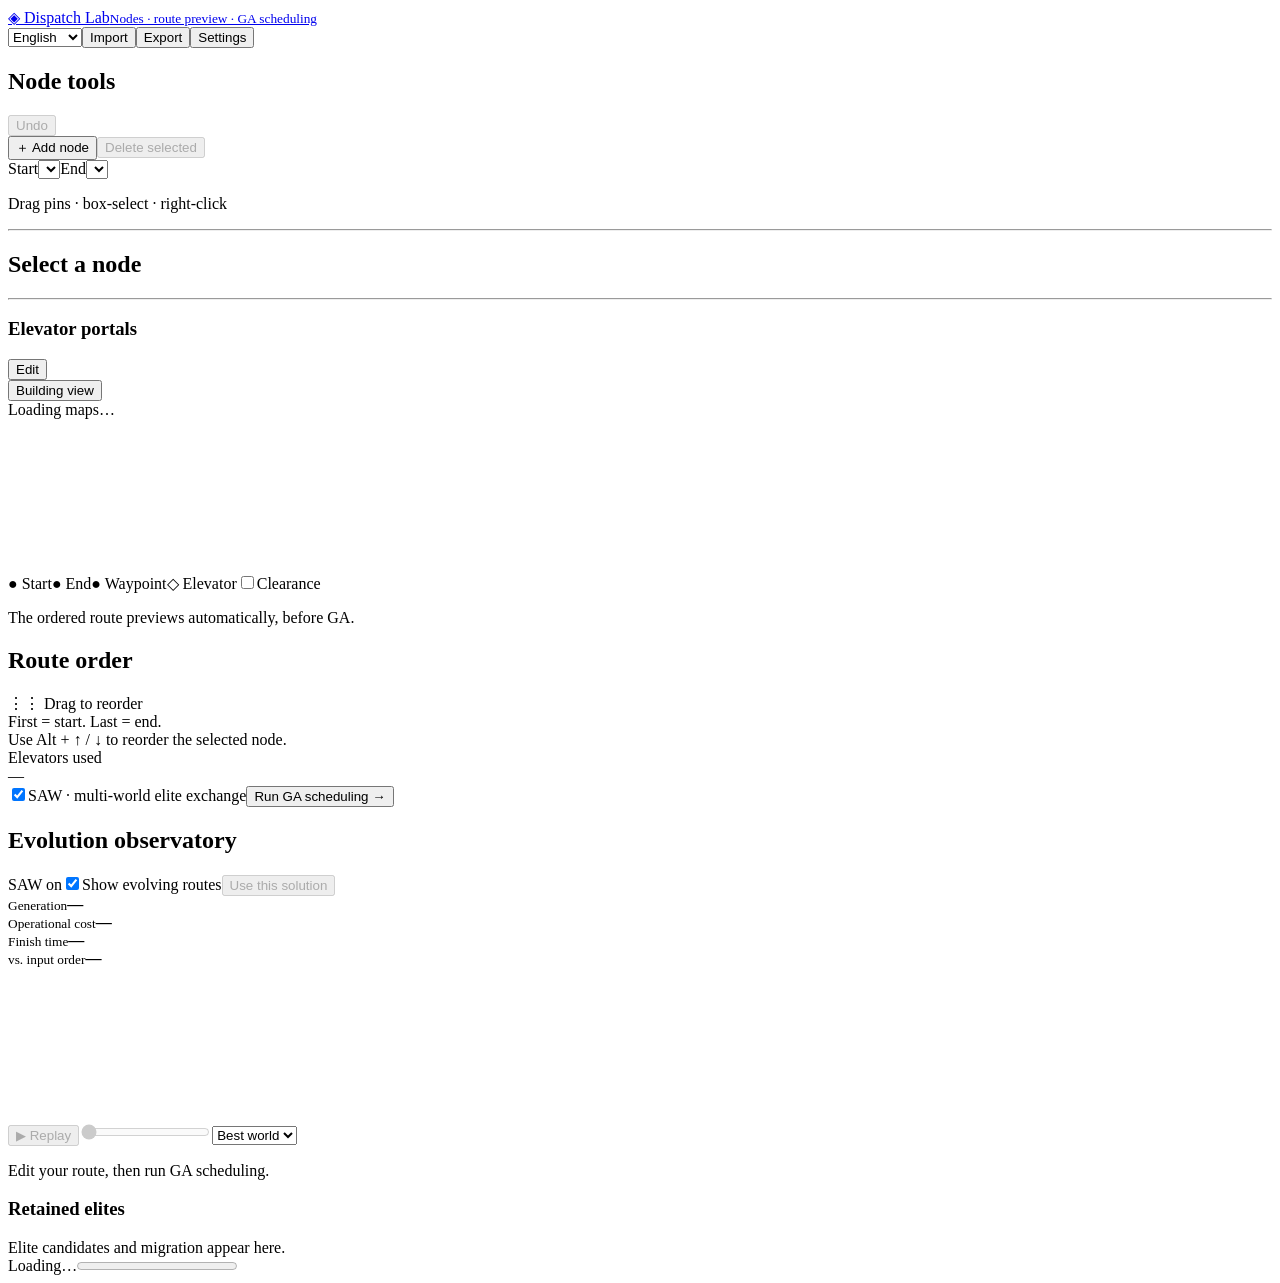
==== web/editor.html @ 7fbd678d "Implement direct route editor, paired elevator preflight and English/Chinese UI Include the previous" ====
<!DOCTYPE html>

<html lang="en">
<head><meta charset="utf-8"/><meta content="width=device-width, initial-scale=1" name="viewport"/><title>Dispatch Lab · Route Editor</title><link href="/studio.css" rel="stylesheet"/><link href="/editor.css" rel="stylesheet"/><script defer="" src="/messages.js"></script><script defer="" src="/i18n.js"></script><script defer="" src="/editor.js"></script><script defer="" src="/portal-editor.js"></script></head>
<body>
<header class="header"><a class="brand" href="/">◈ <span>Dispatch Lab<small data-i18n="brand.tagline">Nodes · route preview · GA scheduling</small></span></a><div class="header-actions"><select aria-label="Interface language" data-i18n-aria-label="language.label" id="languageSelect"><option value="en">English</option><option value="zh-Hant">繁體中文</option></select><button data-i18n="common.import" id="importBtn">Import</button><button data-i18n="common.export" id="exportBtn">Export</button><button data-i18n="common.settings" id="settingsBtn">Settings</button></div></header>
<main class="editor-workspace">
<aside class="panel editor-left"><div class="panel-title"><h2 data-i18n="tools.title">Node tools</h2><button data-i18n="common.undo" disabled="" id="undoBtn" title="Ctrl / ⌘ Z">Undo</button></div><div class="tool-pair"><button aria-pressed="false" class="soft" data-i18n="tools.add" id="addBtn">＋ Add node</button><button data-i18n="tools.delete" disabled="" id="deleteBtn">Delete selected</button></div><div class="field-pair endpoints"><label class="field"><span data-i18n="role.start">Start</span><select aria-label="Choose start node" data-i18n-aria-label="aria.start" id="startSelect"></select></label><label class="field"><span data-i18n="role.end">End</span><select aria-label="Choose end node" data-i18n-aria-label="aria.end" id="endSelect"></select></label></div><p class="hint" data-i18n="tools.hint" id="selectionHint">Drag pins · box-select · right-click</p><hr/><div class="panel-title"><h2 data-i18n="node.select" id="selectedTitle">Select a node</h2><span class="role-badge" id="roleBadge"></span></div><form autocomplete="off" hidden="" id="nodeForm"><label class="field"><span data-i18n="field.name">Name</span><input id="nodeName" maxlength="40" required=""/></label><details id="coordinateDetails"><summary data-i18n="field.coordinates" id="coordinateSummary">Location &amp; coordinates</summary><div class="field-pair"><label class="field">X<input id="nodeX" max="511" min="0" required="" step="1" type="number"/></label><label class="field">Y<input id="nodeY" max="511" min="0" required="" step="1" type="number"/></label></div><label class="field"><span data-i18n="field.floor">Floor</span><select id="nodeFloor"></select></label></details><section id="orderFields"><label class="field"><span data-i18n="field.importance">Importance</span><output id="importanceValue">5</output><input id="importance" max="10" min="0" step="1" type="range"/></label><div class="field-pair"><label class="field"><span data-i18n="field.waited">Already waited · min</span><input id="waited" max="1440" min="0" required="" step="any" type="number"/></label><label class="field" data-i18n-title="tip.patience" title="Total waiting window since order creation, not remaining time."><span data-i18n="field.patience">Patience · min</span><input id="patience" max="1440" min="0.016666666666666666" required="" step="any" type="number"/></label></div><details id="orderAdvanced"><summary data-i18n="field.more">More conditions</summary><label class="field"><span data-i18n="field.risk_range">Loss risk · 0–1</span><input id="risk" max="1" min="0" required="" step="any" type="number"/></label><div class="field-pair"><label class="field"><span data-i18n="field.speed">Speed · m/s</span><input id="speed" max="3" min="0.05" required="" step="any" type="number"/></label><label class="field"><span data-i18n="field.service">Service · s</span><input id="service" max="3600" min="0" required="" step="any" type="number"/></label></div><label class="field" data-i18n-title="tip.forbidden" title="1-based positions among delivery waypoints only."><span data-i18n="field.forbidden">Forbidden positions</span><input data-i18n-placeholder="placeholder.positions" id="forbidden" placeholder="e.g. 1, 2"/></label></details></section><p class="hint" data-i18n="node.endpoint_note" hidden="" id="endpointNote">Endpoints are fixed and carry no order weight.</p></form><hr/><div class="portal-sidebar"><div class="panel-title"><h3 data-i18n="portal.title">Elevator portals</h3><button id="managePortalsBtn" data-i18n="common.edit">Edit</button></div><div id="portalSummary"></div></div></aside>
<section class="panel map-panel editor-map"><div class="map-tools"><div class="tabs" id="floorTabs"></div><button aria-pressed="false" data-i18n="view.structure" id="structureBtn">Building view</button></div><div class="preview-bar"><span data-i18n="view.loading" id="previewLabel" role="status">Loading maps…</span><span id="previewMetric"></span></div><div class="placement-bar" id="placementBar" hidden><span id="placementLabel"></span><button id="cancelPortalPick" data-i18n="portal.cancel_pick">Cancel placement</button></div><div id="preflightPanel" class="preflight" hidden role="alert"><strong data-i18n="validation.title">Fix before planning</strong><div id="preflightIssues"></div><button id="fixPortalsBtn" data-i18n="portal.manage">Manage elevators</button></div><canvas aria-label="Route map. Drag pins or box-select. Right-click to add or delete. Delete removes selected nodes." data-i18n-aria-label="aria.map" id="mapCanvas" tabindex="0"></canvas><div class="map-legend"><span class="start-legend" data-i18n="legend.start">● Start</span><span class="end-legend" data-i18n="legend.end">● End</span><span data-i18n="legend.middle">● Waypoint</span><span data-i18n="legend.elevator">◇ Elevator</span><label><input id="clearanceToggle" type="checkbox"/><span data-i18n="legend.clearance">Clearance</span></label></div><p class="map-note" data-i18n="preview.hint" id="mapHint">The ordered route previews automatically, before GA.</p></section>
<aside class="panel editor-right"><div class="panel-title"><h2><span data-i18n="route.title">Route order</span><span class="muted" id="nodeCount"></span></h2><span class="muted" data-i18n="route.reorder">⋮⋮ Drag to reorder</span></div><div aria-label="Draggable route order" data-i18n-aria-label="aria.order" id="routeList" role="list"></div><div class="route-help"><span data-i18n="route.first_last">First = start. Last = end.</span><br/><span data-i18n="route.keyboard">Use Alt + ↑ / ↓ to reorder the selected node.</span></div><div class="route-summary"><span data-i18n="route.used_elevators">Elevators used</span><div id="previewElevators">—</div></div><div class="ga-actions"><label class="saw-switch"><input checked="" id="sawToggle" type="checkbox"/><span data-i18n="ga.sower">SAW · multi-world elite exchange</span></label><button class="primary" data-i18n="ga.plan" id="planBtn">Run GA scheduling →</button><button data-i18n="ga.cancel" hidden="" id="cancelBtn">Stop</button></div></aside>
<section class="panel observatory"><div class="observatory-title"><h2 data-i18n="observatory.title">Evolution observatory</h2><span class="badge" data-i18n="ga.saw_on" id="sawStatus">SAW on</span><label><input checked="" id="evolutionToggle" type="checkbox"/><span data-i18n="ga.show_evolution">Show evolving routes</span></label><button data-i18n="ga.adopt" disabled="" id="applyBestBtn">Use this solution</button></div><div class="metrics"><div><small data-i18n="ga.generation">Generation</small><strong id="iteration">—</strong></div><div><small data-i18n="ga.loss">Operational cost</small><strong id="loss">—</strong></div><div><small data-i18n="ga.duration">Finish time</small><strong id="duration">—</strong></div><div><small data-i18n="ga.improvement">vs. input order</small><strong id="improvement">—</strong></div></div><div class="evolution-body"><div class="evolution-chart"><canvas aria-label="Best cost per generation and world" data-i18n-aria-label="aria.chart" id="lossChart"></canvas><div class="replay-tools"><button data-i18n="ga.replay" disabled="" id="playBtn">▶ Replay</button><input aria-label="Generation" data-i18n-aria-label="aria.generation" disabled="" id="generation" max="0" min="0" type="range" value="0"/><select aria-label="Evolution world" data-i18n-aria-label="aria.world" id="worldSelect"><option data-i18n="ga.best_world" value="best">Best world</option></select></div><p class="hint" data-i18n="ga.ready_hint" id="generationLabel">Edit your route, then run GA scheduling.</p></div><div class="elite-panel"><div class="panel-title"><h3 data-i18n="ga.elites">Retained elites</h3><span class="muted" id="eliteChange"></span></div><div class="elite-list" data-i18n="ga.empty_elites" id="elites">Elite candidates and migration appear here.</div><div class="hint" id="migrationInfo"></div></div></div></section>
<section class="panel calculations" hidden="" id="calculationPanel"><details id="weightPanel"><summary data-i18n="math.results">Weights &amp; results</summary><div class="tabs math-tabs"><button class="active" data-i18n="math.w" data-matrix="weight_matrix">W · Priority</button><button data-i18n="math.d" data-matrix="distance_matrix">D · Distance</button><button data-i18n="math.t" data-matrix="time_matrix">T · Time</button></div><div class="table-wrap" id="matrixTable"></div><div class="edge-detail" id="edgeDetail"></div><details id="formulaDetails"><summary data-i18n="math.explain">Formulas &amp; actual values</summary><div id="formulaList"></div><div class="table-wrap" id="weightDetails"></div><div id="lossDetails"></div><p class="hint" data-i18n="math.note">GA reorders only waypoints; endpoints stay fixed. Priority weights never change obstacle rules.</p></details><button data-i18n="math.export" id="exportResultBtn">Export full result</button></details></section>
</main>
<footer class="editor-status"><span aria-live="polite" data-i18n="common.loading" id="status" role="status">Loading…</span><progress id="progress" max="100" value="0"></progress></footer>
<div class="context-menu" hidden="" id="contextMenu" role="menu"><button data-i18n="context.add" id="contextAdd" role="menuitem">＋ Add node here</button><button data-i18n="context.delete" id="contextDelete" role="menuitem">Delete selected nodes</button><button data-i18n="context.start" id="contextStart" role="menuitem">Set as start</button><button data-i18n="context.end" id="contextEnd" role="menuitem">Set as end</button></div>
<input accept="application/json,.json" hidden="" id="importFile" type="file"/><input accept="image/png,image/jpeg,image/bmp,.pgm" hidden="" id="floorUpload" type="file" multiple=""/>
<dialog id="settingsDialog"><div class="dialog-title"><h2 data-i18n="settings.title">Scene settings</h2><select id="dialogLanguageSelect" data-i18n-aria-label="language.label" aria-label="Interface language"><option value="en">English</option><option value="zh-Hant">繁體中文</option></select><button aria-label="Close" data-i18n-aria-label="common.close" id="closeSettings">✕</button></div><details open=""><summary data-i18n="settings.maps">Floors &amp; elevators</summary><div id="floorSettings"></div><button data-i18n="settings.add_floor" id="addFloorBtn">＋ Upload floor</button><p class="hint" data-i18n="portal.help">Pair two endpoints of the same elevator.</p><div id="draftIssues" class="hint" role="status"></div><div id="portalSettings"></div><button data-i18n="settings.add_portal" id="addPortalBtn">＋ Elevator link</button></details><details><summary data-i18n="settings.scoring">Scoring preferences</summary><div class="settings-grid" id="coefficientSettings"></div><div class="settings-grid" id="objectiveSettings"></div></details><details><summary data-i18n="settings.engine">Robot &amp; GA settings</summary><div class="settings-grid" id="engineSettings"></div></details><div class="dialog-footer"><span class="hint" data-i18n="portal.draft_note">Incomplete links can be saved as drafts; planning stays blocked.</span><button class="primary" data-i18n="common.apply" id="applySettingsBtn">Apply</button></div></dialog>
</body></html>
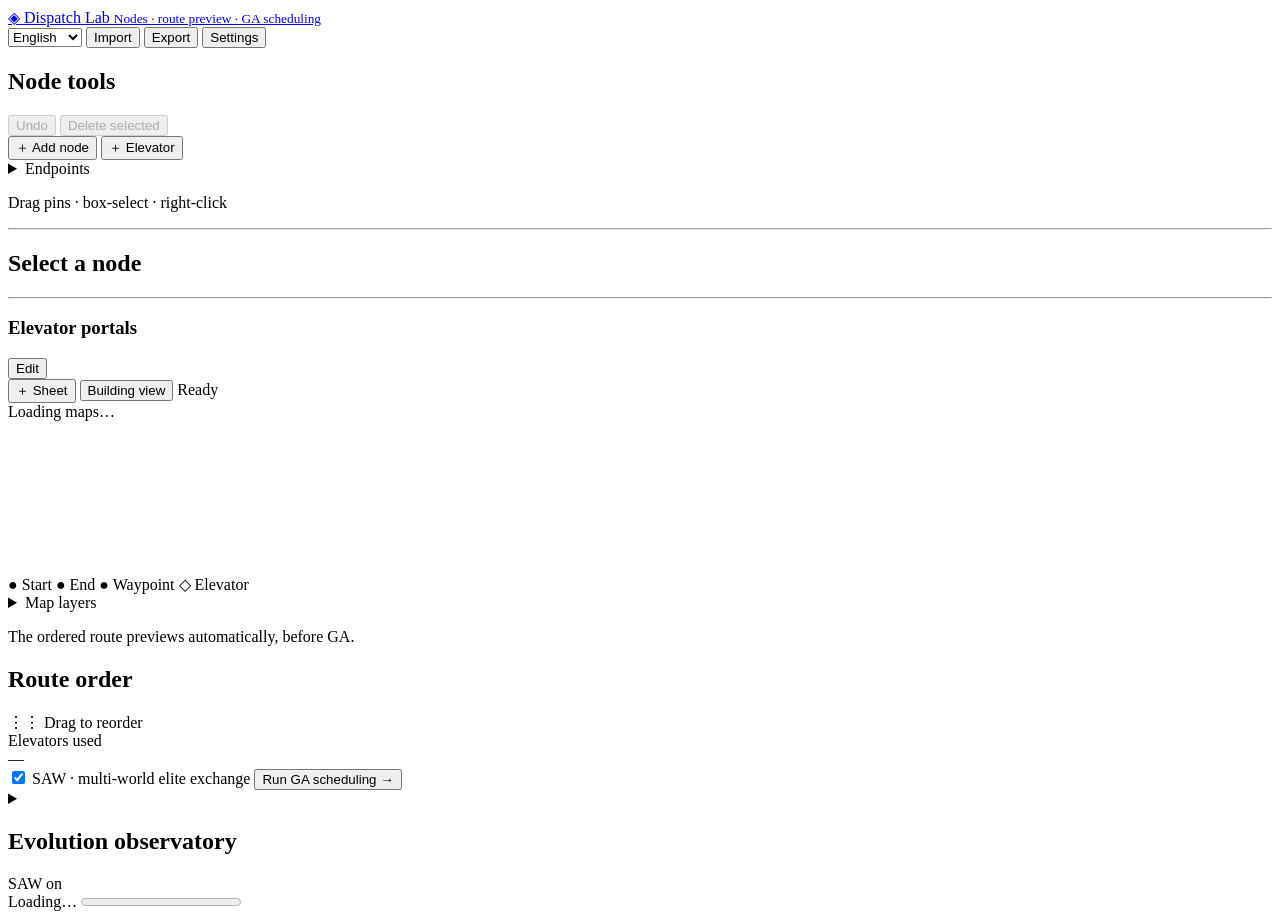
==== commit ccc2ecab: "Build Sheet-first workspace with draggable elevator channels and clear action states Prepare the rev" ====
--- a/web/editor.html
+++ b/web/editor.html
@@ -1,18 +1,619 @@
 <!DOCTYPE html>
-
 <html lang="en">
-<head><meta charset="utf-8"/><meta content="width=device-width, initial-scale=1" name="viewport"/><title>Dispatch Lab · Route Editor</title><link href="/studio.css" rel="stylesheet"/><link href="/editor.css" rel="stylesheet"/><script defer="" src="/messages.js"></script><script defer="" src="/i18n.js"></script><script defer="" src="/editor.js"></script><script defer="" src="/portal-editor.js"></script></head>
-<body>
-<header class="header"><a class="brand" href="/">◈ <span>Dispatch Lab<small data-i18n="brand.tagline">Nodes · route preview · GA scheduling</small></span></a><div class="header-actions"><select aria-label="Interface language" data-i18n-aria-label="language.label" id="languageSelect"><option value="en">English</option><option value="zh-Hant">繁體中文</option></select><button data-i18n="common.import" id="importBtn">Import</button><button data-i18n="common.export" id="exportBtn">Export</button><button data-i18n="common.settings" id="settingsBtn">Settings</button></div></header>
-<main class="editor-workspace">
-<aside class="panel editor-left"><div class="panel-title"><h2 data-i18n="tools.title">Node tools</h2><button data-i18n="common.undo" disabled="" id="undoBtn" title="Ctrl / ⌘ Z">Undo</button></div><div class="tool-pair"><button aria-pressed="false" class="soft" data-i18n="tools.add" id="addBtn">＋ Add node</button><button data-i18n="tools.delete" disabled="" id="deleteBtn">Delete selected</button></div><div class="field-pair endpoints"><label class="field"><span data-i18n="role.start">Start</span><select aria-label="Choose start node" data-i18n-aria-label="aria.start" id="startSelect"></select></label><label class="field"><span data-i18n="role.end">End</span><select aria-label="Choose end node" data-i18n-aria-label="aria.end" id="endSelect"></select></label></div><p class="hint" data-i18n="tools.hint" id="selectionHint">Drag pins · box-select · right-click</p><hr/><div class="panel-title"><h2 data-i18n="node.select" id="selectedTitle">Select a node</h2><span class="role-badge" id="roleBadge"></span></div><form autocomplete="off" hidden="" id="nodeForm"><label class="field"><span data-i18n="field.name">Name</span><input id="nodeName" maxlength="40" required=""/></label><details id="coordinateDetails"><summary data-i18n="field.coordinates" id="coordinateSummary">Location &amp; coordinates</summary><div class="field-pair"><label class="field">X<input id="nodeX" max="511" min="0" required="" step="1" type="number"/></label><label class="field">Y<input id="nodeY" max="511" min="0" required="" step="1" type="number"/></label></div><label class="field"><span data-i18n="field.floor">Floor</span><select id="nodeFloor"></select></label></details><section id="orderFields"><label class="field"><span data-i18n="field.importance">Importance</span><output id="importanceValue">5</output><input id="importance" max="10" min="0" step="1" type="range"/></label><div class="field-pair"><label class="field"><span data-i18n="field.waited">Already waited · min</span><input id="waited" max="1440" min="0" required="" step="any" type="number"/></label><label class="field" data-i18n-title="tip.patience" title="Total waiting window since order creation, not remaining time."><span data-i18n="field.patience">Patience · min</span><input id="patience" max="1440" min="0.016666666666666666" required="" step="any" type="number"/></label></div><details id="orderAdvanced"><summary data-i18n="field.more">More conditions</summary><label class="field"><span data-i18n="field.risk_range">Loss risk · 0–1</span><input id="risk" max="1" min="0" required="" step="any" type="number"/></label><div class="field-pair"><label class="field"><span data-i18n="field.speed">Speed · m/s</span><input id="speed" max="3" min="0.05" required="" step="any" type="number"/></label><label class="field"><span data-i18n="field.service">Service · s</span><input id="service" max="3600" min="0" required="" step="any" type="number"/></label></div><label class="field" data-i18n-title="tip.forbidden" title="1-based positions among delivery waypoints only."><span data-i18n="field.forbidden">Forbidden positions</span><input data-i18n-placeholder="placeholder.positions" id="forbidden" placeholder="e.g. 1, 2"/></label></details></section><p class="hint" data-i18n="node.endpoint_note" hidden="" id="endpointNote">Endpoints are fixed and carry no order weight.</p></form><hr/><div class="portal-sidebar"><div class="panel-title"><h3 data-i18n="portal.title">Elevator portals</h3><button id="managePortalsBtn" data-i18n="common.edit">Edit</button></div><div id="portalSummary"></div></div></aside>
-<section class="panel map-panel editor-map"><div class="map-tools"><div class="tabs" id="floorTabs"></div><button aria-pressed="false" data-i18n="view.structure" id="structureBtn">Building view</button></div><div class="preview-bar"><span data-i18n="view.loading" id="previewLabel" role="status">Loading maps…</span><span id="previewMetric"></span></div><div class="placement-bar" id="placementBar" hidden><span id="placementLabel"></span><button id="cancelPortalPick" data-i18n="portal.cancel_pick">Cancel placement</button></div><div id="preflightPanel" class="preflight" hidden role="alert"><strong data-i18n="validation.title">Fix before planning</strong><div id="preflightIssues"></div><button id="fixPortalsBtn" data-i18n="portal.manage">Manage elevators</button></div><canvas aria-label="Route map. Drag pins or box-select. Right-click to add or delete. Delete removes selected nodes." data-i18n-aria-label="aria.map" id="mapCanvas" tabindex="0"></canvas><div class="map-legend"><span class="start-legend" data-i18n="legend.start">● Start</span><span class="end-legend" data-i18n="legend.end">● End</span><span data-i18n="legend.middle">● Waypoint</span><span data-i18n="legend.elevator">◇ Elevator</span><label><input id="clearanceToggle" type="checkbox"/><span data-i18n="legend.clearance">Clearance</span></label></div><p class="map-note" data-i18n="preview.hint" id="mapHint">The ordered route previews automatically, before GA.</p></section>
-<aside class="panel editor-right"><div class="panel-title"><h2><span data-i18n="route.title">Route order</span><span class="muted" id="nodeCount"></span></h2><span class="muted" data-i18n="route.reorder">⋮⋮ Drag to reorder</span></div><div aria-label="Draggable route order" data-i18n-aria-label="aria.order" id="routeList" role="list"></div><div class="route-help"><span data-i18n="route.first_last">First = start. Last = end.</span><br/><span data-i18n="route.keyboard">Use Alt + ↑ / ↓ to reorder the selected node.</span></div><div class="route-summary"><span data-i18n="route.used_elevators">Elevators used</span><div id="previewElevators">—</div></div><div class="ga-actions"><label class="saw-switch"><input checked="" id="sawToggle" type="checkbox"/><span data-i18n="ga.sower">SAW · multi-world elite exchange</span></label><button class="primary" data-i18n="ga.plan" id="planBtn">Run GA scheduling →</button><button data-i18n="ga.cancel" hidden="" id="cancelBtn">Stop</button></div></aside>
-<section class="panel observatory"><div class="observatory-title"><h2 data-i18n="observatory.title">Evolution observatory</h2><span class="badge" data-i18n="ga.saw_on" id="sawStatus">SAW on</span><label><input checked="" id="evolutionToggle" type="checkbox"/><span data-i18n="ga.show_evolution">Show evolving routes</span></label><button data-i18n="ga.adopt" disabled="" id="applyBestBtn">Use this solution</button></div><div class="metrics"><div><small data-i18n="ga.generation">Generation</small><strong id="iteration">—</strong></div><div><small data-i18n="ga.loss">Operational cost</small><strong id="loss">—</strong></div><div><small data-i18n="ga.duration">Finish time</small><strong id="duration">—</strong></div><div><small data-i18n="ga.improvement">vs. input order</small><strong id="improvement">—</strong></div></div><div class="evolution-body"><div class="evolution-chart"><canvas aria-label="Best cost per generation and world" data-i18n-aria-label="aria.chart" id="lossChart"></canvas><div class="replay-tools"><button data-i18n="ga.replay" disabled="" id="playBtn">▶ Replay</button><input aria-label="Generation" data-i18n-aria-label="aria.generation" disabled="" id="generation" max="0" min="0" type="range" value="0"/><select aria-label="Evolution world" data-i18n-aria-label="aria.world" id="worldSelect"><option data-i18n="ga.best_world" value="best">Best world</option></select></div><p class="hint" data-i18n="ga.ready_hint" id="generationLabel">Edit your route, then run GA scheduling.</p></div><div class="elite-panel"><div class="panel-title"><h3 data-i18n="ga.elites">Retained elites</h3><span class="muted" id="eliteChange"></span></div><div class="elite-list" data-i18n="ga.empty_elites" id="elites">Elite candidates and migration appear here.</div><div class="hint" id="migrationInfo"></div></div></div></section>
-<section class="panel calculations" hidden="" id="calculationPanel"><details id="weightPanel"><summary data-i18n="math.results">Weights &amp; results</summary><div class="tabs math-tabs"><button class="active" data-i18n="math.w" data-matrix="weight_matrix">W · Priority</button><button data-i18n="math.d" data-matrix="distance_matrix">D · Distance</button><button data-i18n="math.t" data-matrix="time_matrix">T · Time</button></div><div class="table-wrap" id="matrixTable"></div><div class="edge-detail" id="edgeDetail"></div><details id="formulaDetails"><summary data-i18n="math.explain">Formulas &amp; actual values</summary><div id="formulaList"></div><div class="table-wrap" id="weightDetails"></div><div id="lossDetails"></div><p class="hint" data-i18n="math.note">GA reorders only waypoints; endpoints stay fixed. Priority weights never change obstacle rules.</p></details><button data-i18n="math.export" id="exportResultBtn">Export full result</button></details></section>
-</main>
-<footer class="editor-status"><span aria-live="polite" data-i18n="common.loading" id="status" role="status">Loading…</span><progress id="progress" max="100" value="0"></progress></footer>
-<div class="context-menu" hidden="" id="contextMenu" role="menu"><button data-i18n="context.add" id="contextAdd" role="menuitem">＋ Add node here</button><button data-i18n="context.delete" id="contextDelete" role="menuitem">Delete selected nodes</button><button data-i18n="context.start" id="contextStart" role="menuitem">Set as start</button><button data-i18n="context.end" id="contextEnd" role="menuitem">Set as end</button></div>
-<input accept="application/json,.json" hidden="" id="importFile" type="file"/><input accept="image/png,image/jpeg,image/bmp,.pgm" hidden="" id="floorUpload" type="file" multiple=""/>
-<dialog id="settingsDialog"><div class="dialog-title"><h2 data-i18n="settings.title">Scene settings</h2><select id="dialogLanguageSelect" data-i18n-aria-label="language.label" aria-label="Interface language"><option value="en">English</option><option value="zh-Hant">繁體中文</option></select><button aria-label="Close" data-i18n-aria-label="common.close" id="closeSettings">✕</button></div><details open=""><summary data-i18n="settings.maps">Floors &amp; elevators</summary><div id="floorSettings"></div><button data-i18n="settings.add_floor" id="addFloorBtn">＋ Upload floor</button><p class="hint" data-i18n="portal.help">Pair two endpoints of the same elevator.</p><div id="draftIssues" class="hint" role="status"></div><div id="portalSettings"></div><button data-i18n="settings.add_portal" id="addPortalBtn">＋ Elevator link</button></details><details><summary data-i18n="settings.scoring">Scoring preferences</summary><div class="settings-grid" id="coefficientSettings"></div><div class="settings-grid" id="objectiveSettings"></div></details><details><summary data-i18n="settings.engine">Robot &amp; GA settings</summary><div class="settings-grid" id="engineSettings"></div></details><div class="dialog-footer"><span class="hint" data-i18n="portal.draft_note">Incomplete links can be saved as drafts; planning stays blocked.</span><button class="primary" data-i18n="common.apply" id="applySettingsBtn">Apply</button></div></dialog>
-</body></html>
+ <head>
+  <meta charset="utf-8"/>
+  <meta content="width=device-width, initial-scale=1" name="viewport"/>
+  <title>
+   Dispatch Lab · Route Editor
+  </title>
+  <link href="/studio.css" rel="stylesheet"/>
+  <link href="/editor.css" rel="stylesheet"/>
+  <script defer="" src="/messages.js">
+  </script>
+  <script defer="" src="/i18n.js">
+  </script>
+  <script defer="" src="/editor.js">
+  </script>
+  <script defer="" src="/portal-editor.js">
+  </script>
+  <link href="/map-import.css" rel="stylesheet"/>
+  <script defer="" src="/map-import.js">
+  </script>
+  <link href="/sheet-workbench.css" rel="stylesheet"/>
+  <script defer="" src="/sheet-workbench.js">
+  </script>
+ </head>
+ <body>
+  <header class="header">
+   <a class="brand" href="/">
+    ◈
+    <span>
+     Dispatch Lab
+     <small data-i18n="brand.tagline">
+      Nodes · route preview · GA scheduling
+     </small>
+    </span>
+   </a>
+   <div class="header-actions">
+    <select aria-label="Interface language" data-i18n-aria-label="language.label" id="languageSelect">
+     <option value="en">
+      English
+     </option>
+     <option value="zh-Hant">
+      繁體中文
+     </option>
+    </select>
+    <button data-i18n="common.import" data-i18n-title="sheet.scene_import" id="importBtn">
+     Import
+    </button>
+    <button data-i18n="common.export" data-i18n-title="sheet.scene_export" id="exportBtn">
+     Export
+    </button>
+    <button data-i18n="sheet.settings" data-i18n-title="sheet.settings_tip" id="settingsBtn" title="More options">
+     Settings
+    </button>
+   </div>
+  </header>
+  <main class="editor-workspace">
+   <aside class="panel editor-left">
+    <div class="panel-title">
+     <h2 data-i18n="tools.title">
+      Node tools
+     </h2>
+     <button data-i18n="common.undo" disabled="" id="undoBtn" title="Ctrl / ⌘ Z">
+      Undo
+     </button>
+     <button data-i18n="tools.delete" disabled="" id="deleteBtn">
+      Delete selected
+     </button>
+    </div>
+    <div class="tool-pair">
+     <button aria-pressed="false" class="soft" data-i18n="tools.add" id="addBtn">
+      ＋ Add node
+     </button>
+     <button aria-pressed="false" data-i18n="sheet.add_elevator" id="addElevatorBtn">
+      ＋ Elevator
+     </button>
+    </div>
+    <details id="endpointControls">
+     <summary data-i18n="sheet.endpoints">
+      Endpoints
+     </summary>
+     <div class="field-pair endpoints">
+      <label class="field">
+       <span data-i18n="role.start">
+        Start
+       </span>
+       <select aria-label="Choose start node" data-i18n-aria-label="aria.start" id="startSelect">
+       </select>
+      </label>
+      <label class="field">
+       <span data-i18n="role.end">
+        End
+       </span>
+       <select aria-label="Choose end node" data-i18n-aria-label="aria.end" id="endSelect">
+       </select>
+      </label>
+     </div>
+    </details>
+    <p class="hint tool-hint" data-i18n="tools.hint" id="selectionHint">
+     Drag pins · box-select · right-click
+    </p>
+    <hr/>
+    <div class="panel-title">
+     <h2 data-i18n="node.select" id="selectedTitle">
+      Select a node
+     </h2>
+     <span class="role-badge" id="roleBadge">
+     </span>
+    </div>
+    <form autocomplete="off" hidden="" id="nodeForm">
+     <label class="field">
+      <span data-i18n="field.name">
+       Name
+      </span>
+      <input id="nodeName" maxlength="40" required=""/>
+     </label>
+     <details id="coordinateDetails">
+      <summary data-i18n="field.coordinates" id="coordinateSummary">
+       Location &amp; coordinates
+      </summary>
+      <div class="field-pair">
+       <label class="field">
+        X
+        <input id="nodeX" max="511" min="0" required="" step="1" type="number"/>
+       </label>
+       <label class="field">
+        Y
+        <input id="nodeY" max="511" min="0" required="" step="1" type="number"/>
+       </label>
+      </div>
+      <label class="field">
+       <span data-i18n="field.floor">
+        Floor
+       </span>
+       <select id="nodeFloor">
+       </select>
+      </label>
+     </details>
+     <section id="orderFields">
+      <label class="field">
+       <span data-i18n="field.importance">
+        Importance
+       </span>
+       <output id="importanceValue">
+        5
+       </output>
+       <input id="importance" max="10" min="0" step="1" type="range"/>
+      </label>
+      <div class="field-pair">
+       <label class="field">
+        <span data-i18n="field.waited">
+         Already waited · min
+        </span>
+        <input id="waited" max="1440" min="0" required="" step="any" type="number"/>
+       </label>
+       <label class="field" data-i18n-title="tip.patience" title="Total waiting window since order creation, not remaining time.">
+        <span data-i18n="field.patience">
+         Patience · min
+        </span>
+        <input id="patience" max="1440" min="0.016666666666666666" required="" step="any" type="number"/>
+       </label>
+      </div>
+      <details id="orderAdvanced">
+       <summary data-i18n="field.more">
+        More conditions
+       </summary>
+       <label class="field">
+        <span data-i18n="field.risk_range">
+         Loss risk · 0–1
+        </span>
+        <input id="risk" max="1" min="0" required="" step="any" type="number"/>
+       </label>
+       <div class="field-pair">
+        <label class="field">
+         <span data-i18n="field.speed">
+          Speed · m/s
+         </span>
+         <input id="speed" max="3" min="0.05" required="" step="any" type="number"/>
+        </label>
+        <label class="field">
+         <span data-i18n="field.service">
+          Service · s
+         </span>
+         <input id="service" max="3600" min="0" required="" step="any" type="number"/>
+        </label>
+       </div>
+       <label class="field" data-i18n-title="tip.forbidden" title="1-based positions among delivery waypoints only.">
+        <span data-i18n="field.forbidden">
+         Forbidden positions
+        </span>
+        <input data-i18n-placeholder="placeholder.positions" id="forbidden" placeholder="e.g. 1, 2"/>
+       </label>
+      </details>
+     </section>
+     <p class="hint" data-i18n="node.endpoint_note" hidden="" id="endpointNote">
+      Endpoints are fixed and carry no order weight.
+     </p>
+    </form>
+    <hr/>
+    <div class="portal-sidebar">
+     <div class="panel-title">
+      <h3 data-i18n="portal.title">
+       Elevator portals
+      </h3>
+      <button data-i18n="common.edit" id="managePortalsBtn">
+       Edit
+      </button>
+     </div>
+     <div id="portalSummary">
+     </div>
+    </div>
+   </aside>
+   <section class="panel map-panel editor-map">
+    <div class="map-tools">
+     <div class="tabs" id="floorTabs">
+     </div>
+     <button data-i18n="sheet.add" data-i18n-title="sheet.add" id="addSheetBtn" title="Add sheet">
+      ＋ Sheet
+     </button>
+     <button aria-pressed="false" data-i18n="view.structure" id="structureBtn">
+      Building view
+     </button>
+     <span aria-live="polite" class="workbench-state" id="workbenchState" role="status">
+      Ready
+     </span>
+    </div>
+    <div class="preview-bar">
+     <span data-i18n="view.loading" id="previewLabel" role="status">
+      Loading maps…
+     </span>
+     <span id="previewMetric">
+     </span>
+    </div>
+    <div class="placement-bar" hidden="" id="placementBar">
+     <span id="placementLabel">
+     </span>
+     <button data-i18n="portal.cancel_pick" id="cancelPortalPick">
+      Cancel placement
+     </button>
+    </div>
+    <div class="preflight" hidden="" id="preflightPanel" role="alert">
+     <strong data-i18n="validation.title">
+      Fix before planning
+     </strong>
+     <details id="preflightDetails">
+      <summary data-i18n="sheet.details">
+       Details
+      </summary>
+      <div id="preflightIssues">
+      </div>
+     </details>
+     <button data-i18n="portal.manage" id="fixPortalsBtn">
+      Manage elevators
+     </button>
+    </div>
+    <canvas aria-label="Route map. Drag pins or box-select. Right-click to add or delete. Delete removes selected nodes." data-i18n-aria-label="aria.map" id="mapCanvas" tabindex="0">
+    </canvas>
+    <div class="map-legend">
+     <span class="start-legend" data-i18n="legend.start">
+      ● Start
+     </span>
+     <span class="end-legend" data-i18n="legend.end">
+      ● End
+     </span>
+     <span data-i18n="legend.middle">
+      ● Waypoint
+     </span>
+     <span data-i18n="legend.elevator">
+      ◇ Elevator
+     </span>
+     <details id="viewOptions">
+      <summary data-i18n="sheet.layers">
+       Map layers
+      </summary>
+      <label>
+       <input id="clearanceToggle" type="checkbox"/>
+       <span data-i18n="legend.clearance">
+        Clearance
+       </span>
+      </label>
+     </details>
+    </div>
+    <p class="map-note quiet-hint" data-i18n="preview.hint" id="mapHint">
+     The ordered route previews automatically, before GA.
+    </p>
+   </section>
+   <aside class="panel editor-right">
+    <div class="panel-title">
+     <h2>
+      <span data-i18n="route.title">
+       Route order
+      </span>
+      <span class="muted" id="nodeCount">
+      </span>
+     </h2>
+     <span class="muted" data-i18n="route.reorder">
+      ⋮⋮ Drag to reorder
+     </span>
+    </div>
+    <div aria-label="Draggable route order" data-i18n-aria-label="aria.order" id="routeList" role="list">
+    </div>
+    <div class="route-help" hidden="">
+     <span data-i18n="route.first_last">
+      First = start. Last = end.
+     </span>
+     <br/>
+     <span data-i18n="route.keyboard">
+      Use Alt + ↑ / ↓ to reorder the selected node.
+     </span>
+    </div>
+    <div class="route-summary">
+     <span data-i18n="route.used_elevators">
+      Elevators used
+     </span>
+     <div id="previewElevators">
+      —
+     </div>
+    </div>
+    <div class="ga-actions">
+     <label class="saw-switch">
+      <input checked="" id="sawToggle" type="checkbox"/>
+      <span data-i18n="ga.sower">
+       SAW · multi-world elite exchange
+      </span>
+     </label>
+     <button class="primary" data-i18n="ga.plan" id="planBtn">
+      Run GA scheduling →
+     </button>
+     <button data-i18n="ga.cancel" hidden="" id="cancelBtn">
+      Stop
+     </button>
+    </div>
+   </aside>
+   <section class="panel observatory">
+    <details id="observatoryDetails">
+     <summary class="observatory-summary">
+      <h2 data-i18n="observatory.title">
+       Evolution observatory
+      </h2>
+      <span class="badge" data-i18n="ga.saw_on" id="sawStatus">
+       SAW on
+      </span>
+     </summary>
+     <div class="observatory-title">
+      <label>
+       <input checked="" id="evolutionToggle" type="checkbox"/>
+       <span data-i18n="ga.show_evolution">
+        Show evolving routes
+       </span>
+      </label>
+      <button data-i18n="ga.adopt" disabled="" id="applyBestBtn">
+       Use this solution
+      </button>
+     </div>
+     <div class="metrics">
+      <div>
+       <small data-i18n="ga.generation">
+        Generation
+       </small>
+       <strong id="iteration">
+        —
+       </strong>
+      </div>
+      <div>
+       <small data-i18n="ga.loss">
+        Operational cost
+       </small>
+       <strong id="loss">
+        —
+       </strong>
+      </div>
+      <div>
+       <small data-i18n="ga.duration">
+        Finish time
+       </small>
+       <strong id="duration">
+        —
+       </strong>
+      </div>
+      <div>
+       <small data-i18n="ga.improvement">
+        vs. input order
+       </small>
+       <strong id="improvement">
+        —
+       </strong>
+      </div>
+     </div>
+     <div class="evolution-body">
+      <div class="evolution-chart">
+       <canvas aria-label="Best cost per generation and world" data-i18n-aria-label="aria.chart" id="lossChart">
+       </canvas>
+       <div class="replay-tools">
+        <button data-i18n="ga.replay" disabled="" id="playBtn">
+         ▶ Replay
+        </button>
+        <input aria-label="Generation" data-i18n-aria-label="aria.generation" disabled="" id="generation" max="0" min="0" type="range" value="0"/>
+        <select aria-label="Evolution world" data-i18n-aria-label="aria.world" id="worldSelect">
+         <option data-i18n="ga.best_world" value="best">
+          Best world
+         </option>
+        </select>
+       </div>
+       <p class="hint" data-i18n="ga.ready_hint" id="generationLabel">
+        Edit your route, then run GA scheduling.
+       </p>
+      </div>
+      <div class="elite-panel">
+       <div class="panel-title">
+        <h3 data-i18n="ga.elites">
+         Retained elites
+        </h3>
+        <span class="muted" id="eliteChange">
+        </span>
+       </div>
+       <div class="elite-list" data-i18n="ga.empty_elites" id="elites">
+        Elite candidates and migration appear here.
+       </div>
+       <div class="hint" id="migrationInfo">
+       </div>
+      </div>
+     </div>
+    </details>
+   </section>
+   <section class="panel calculations" hidden="" id="calculationPanel">
+    <details id="weightPanel">
+     <summary data-i18n="math.results">
+      Weights &amp; results
+     </summary>
+     <div class="tabs math-tabs">
+      <button class="active" data-i18n="math.w" data-matrix="weight_matrix">
+       W · Priority
+      </button>
+      <button data-i18n="math.d" data-matrix="distance_matrix">
+       D · Distance
+      </button>
+      <button data-i18n="math.t" data-matrix="time_matrix">
+       T · Time
+      </button>
+     </div>
+     <div class="table-wrap" id="matrixTable">
+     </div>
+     <div class="edge-detail" id="edgeDetail">
+     </div>
+     <details id="formulaDetails">
+      <summary data-i18n="math.explain">
+       Formulas &amp; actual values
+      </summary>
+      <div id="formulaList">
+      </div>
+      <div class="table-wrap" id="weightDetails">
+      </div>
+      <div id="lossDetails">
+      </div>
+      <p class="hint" data-i18n="math.note">
+       GA reorders only waypoints; endpoints stay fixed. Priority weights never change obstacle rules.
+      </p>
+     </details>
+     <button data-i18n="math.export" id="exportResultBtn">
+      Export full result
+     </button>
+    </details>
+   </section>
+  </main>
+  <footer class="editor-status">
+   <span aria-live="polite" data-i18n="common.loading" id="status" role="status">
+    Loading…
+   </span>
+   <progress id="progress" max="100" value="0">
+   </progress>
+  </footer>
+  <div class="context-menu" hidden="" id="contextMenu" role="menu">
+   <button data-i18n="context.add" id="contextAdd" role="menuitem">
+    ＋ Add node here
+   </button>
+   <button data-i18n="context.delete" id="contextDelete" role="menuitem">
+    Delete selected nodes
+   </button>
+   <button data-i18n="context.start" id="contextStart" role="menuitem">
+    Set as start
+   </button>
+   <button data-i18n="context.end" id="contextEnd" role="menuitem">
+    Set as end
+   </button>
+  </div>
+  <input accept="application/json,.json" hidden="" id="importFile" type="file"/>
+  <input accept="image/png,image/jpeg,image/bmp,.pgm" hidden="" id="floorUpload" multiple="" type="file"/>
+  <dialog id="settingsDialog">
+   <div class="dialog-title">
+    <h2 data-i18n="settings.title">
+     Scene settings
+    </h2>
+    <select aria-label="Interface language" data-i18n-aria-label="language.label" id="dialogLanguageSelect">
+     <option value="en">
+      English
+     </option>
+     <option value="zh-Hant">
+      繁體中文
+     </option>
+    </select>
+    <button aria-label="Close" data-i18n-aria-label="common.close" id="closeSettings">
+     ✕
+    </button>
+   </div>
+   <details>
+    <summary data-i18n="settings.maps">
+     Floors &amp; elevators
+    </summary>
+    <div id="floorSettings">
+    </div>
+    <button data-i18n="settings.add_floor" id="addFloorBtn">
+     ＋ Upload floor
+    </button>
+    <p class="hint" data-i18n="portal.help">
+     Pair two endpoints of the same elevator.
+    </p>
+    <div class="hint" id="draftIssues" role="status">
+    </div>
+    <div id="portalSettings">
+    </div>
+    <button data-i18n="settings.add_portal" id="addPortalBtn">
+     ＋ Elevator link
+    </button>
+   </details>
+   <details>
+    <summary data-i18n="settings.scoring">
+     Scoring preferences
+    </summary>
+    <div class="settings-grid" id="coefficientSettings">
+    </div>
+    <div class="settings-grid" id="objectiveSettings">
+    </div>
+   </details>
+   <details>
+    <summary data-i18n="settings.engine">
+     Robot &amp; GA settings
+    </summary>
+    <div class="settings-grid" id="engineSettings">
+    </div>
+   </details>
+   <div class="dialog-footer">
+    <span class="hint" data-i18n="portal.draft_note">
+     Incomplete links can be saved as drafts; planning stays blocked.
+    </span>
+    <button class="primary" data-i18n="common.apply" id="applySettingsBtn">
+     Apply
+    </button>
+   </div>
+  </dialog>
+  <dialog id="sheetDialog">
+   <form id="sheetForm">
+    <div class="dialog-title">
+     <h2 data-i18n="sheet.rename">
+      Sheet details
+     </h2>
+     <button data-i18n-aria-label="common.close" id="closeSheetDialog" type="button">
+      ✕
+     </button>
+    </div>
+    <label class="field">
+     <span data-i18n="sheet.name">
+      Sheet name / floor label
+     </span>
+     <input id="sheetName" maxlength="40" required=""/>
+    </label>
+    <p class="hint" id="sheetIdentity">
+    </p>
+    <div class="sheet-dialog-actions">
+     <button data-i18n="floor.replace" id="sheetReplace" type="button">
+      Replace map
+     </button>
+     <button data-i18n="semantic.edit" id="sheetRules" type="button">
+      Pixel rules…
+     </button>
+     <button data-i18n="common.remove" id="sheetRemove" type="button">
+      Remove
+     </button>
+     <button class="primary" data-i18n="common.apply" type="submit">
+      Apply
+     </button>
+    </div>
+   </form>
+  </dialog>
+  <dialog id="needSheetDialog">
+   <div class="dialog-title">
+    <h2 data-i18n="sheet.second_title">
+     Connect two sheets
+    </h2>
+    <button data-i18n-aria-label="common.close" id="closeNeedSheet">
+     ✕
+    </button>
+   </div>
+   <p data-i18n="sheet.second_note">
+    Add another map, then click an elevator entrance on each sheet.
+   </p>
+   <button class="primary" data-i18n="sheet.upload" id="uploadSecondSheet">
+    Upload map
+   </button>
+   <button data-i18n="sheet.blank" id="blankSecondSheet">
+    Blank sheet
+   </button>
+  </dialog>
+  <div class="sheet-menu context-menu" hidden="" id="sheetMenu" role="menu">
+   <button data-i18n="sheet.rename" id="sheetMenuRename" role="menuitem">
+    Sheet details
+   </button>
+   <button data-i18n="sheet.lower" id="sheetMenuLeft" role="menuitem">
+    Move lower
+   </button>
+   <button data-i18n="sheet.higher" id="sheetMenuRight" role="menuitem">
+    Move higher
+   </button>
+  </div>
+  <div class="tool-state" hidden="" id="toolState" role="status">
+  </div>
+  <div aria-live="polite" class="action-toast" hidden="" id="actionToast" role="status">
+  </div>
+ </body>
+</html>
